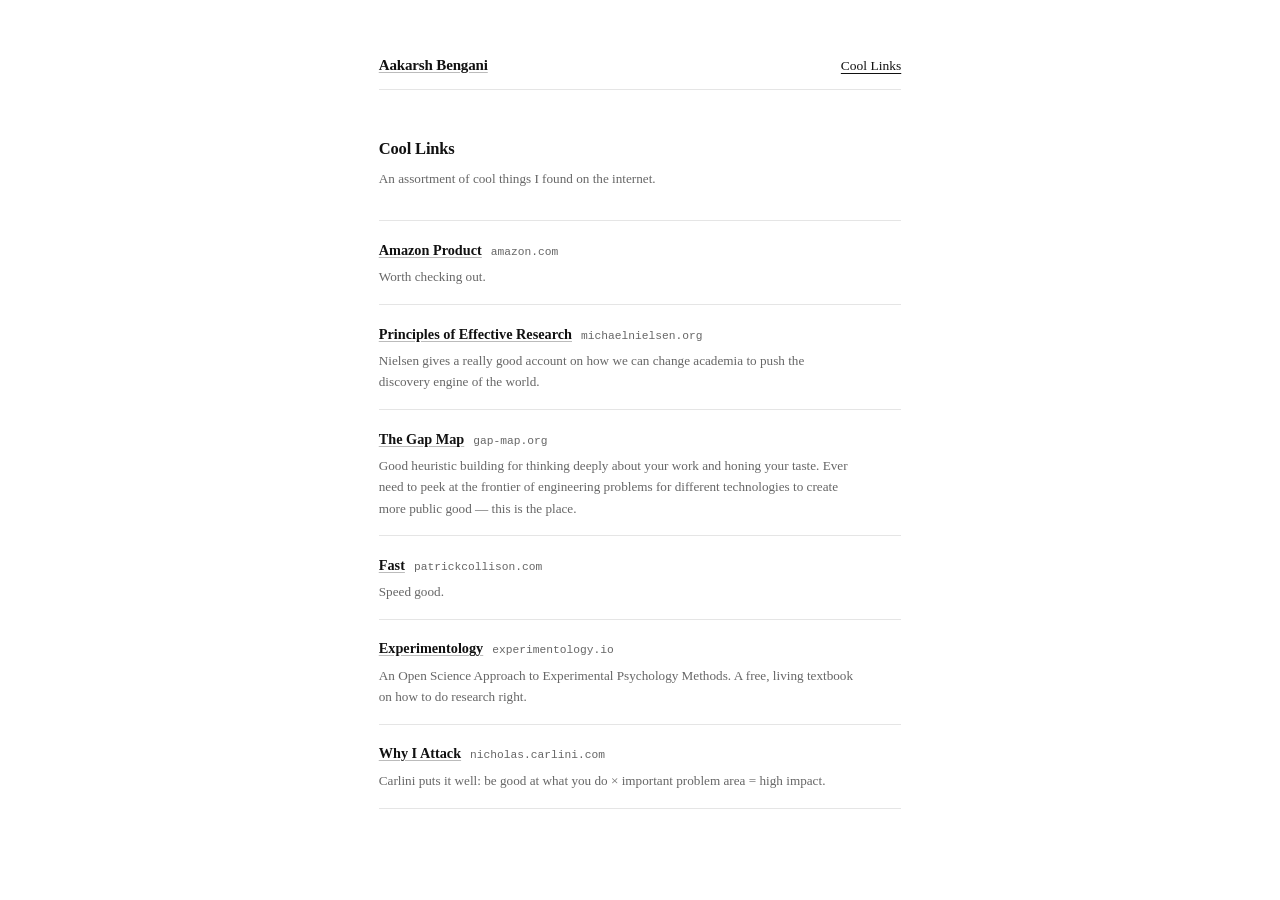
==== links.html @ b9210a47 "Rename links to links.html" ====
<!doctype html>
<html lang="en">
  <head>
    <meta charset="utf-8" />
    <meta name="viewport" content="width=device-width, initial-scale=1" />
    <title>Cool Links · Aakarsh Bengani</title>
    <meta name="description" content="An assortment of cool things found on the internet." />
    <link rel="stylesheet" href="style.css" />
  </head>
  <body>
    <main>
      <nav>
        <a href="index.html">Aakarsh Bengani</a>
        <span class="nav-links">
          <a href="links.html" class="active">Cool Links</a>
        </span>
      </nav>

      <section class="page-header">
        <h2>Cool Links</h2>
        <p class="subhead">An assortment of cool things I found on the internet.</p>
      </section>

      <section class="link-list">

        <article class="link-item">
          <div class="link-meta">
            <a href="https://www.amazon.com/gp/product/B07ZHPBK5M" target="_blank" rel="noopener" class="link-title">Amazon Product</a>
            <span class="link-domain">amazon.com</span>
          </div>
          <p class="link-note">Worth checking out.</p>
        </article>

        <article class="link-item">
          <div class="link-meta">
            <a href="https://michaelnielsen.org/blog/principles-of-effective-research/" target="_blank" rel="noopener" class="link-title">Principles of Effective Research</a>
            <span class="link-domain">michaelnielsen.org</span>
          </div>
          <p class="link-note">Nielsen gives a really good account on how we can change academia to push the discovery engine of the world.</p>
        </article>

        <article class="link-item">
          <div class="link-meta">
            <a href="https://www.gap-map.org/resources/?sort=type&fields=computation" target="_blank" rel="noopener" class="link-title">The Gap Map</a>
            <span class="link-domain">gap-map.org</span>
          </div>
          <p class="link-note">Good heuristic building for thinking deeply about your work and honing your taste. Ever need to peek at the frontier of engineering problems for different technologies to create more public good — this is the place.</p>
        </article>

        <article class="link-item">
          <div class="link-meta">
            <a href="https://patrickcollison.com/fast" target="_blank" rel="noopener" class="link-title">Fast</a>
            <span class="link-domain">patrickcollison.com</span>
          </div>
          <p class="link-note">Speed good.</p>
        </article>

        <article class="link-item">
          <div class="link-meta">
            <a href="https://experimentology.io/" target="_blank" rel="noopener" class="link-title">Experimentology</a>
            <span class="link-domain">experimentology.io</span>
          </div>
          <p class="link-note">An Open Science Approach to Experimental Psychology Methods. A free, living textbook on how to do research right.</p>
        </article>

        <article class="link-item">
          <div class="link-meta">
            <a href="https://nicholas.carlini.com/writing/2024/why-i-attack.html" target="_blank" rel="noopener" class="link-title">Why I Attack</a>
            <span class="link-domain">nicholas.carlini.com</span>
          </div>
          <p class="link-note">Carlini puts it well: be good at what you do × important problem area = high impact.</p>
        </article>

      </section>
    </main>
  </body>
</html>
---- style.css ----
/* ── reset ── */
*, *::before, *::after {
  box-sizing: border-box;
  margin: 0;
  padding: 0;
}

/* ── base ── */
:root {
  --bg: #fff;
  --text: #111;
  --muted: #666;
  --accent: #111;
  --border: #e5e5e5;
  --link: #111;
  --link-hover: #555;
  --font-body: Georgia, 'Times New Roman', serif;
  --font-mono: 'Courier New', Courier, monospace;
  --max-w: 560px;
  --gap: 1.5rem;
}

html {
  font-size: 15px;
  -webkit-font-smoothing: antialiased;
}

body {
  background: var(--bg);
  color: var(--text);
  font-family: var(--font-body);
  line-height: 1.7;
}

/* ── layout ── */
main {
  max-width: var(--max-w);
  margin: 0 auto;
  padding: 3.5rem 1.25rem 5rem;
}

/* ── nav ── */
nav {
  display: flex;
  justify-content: space-between;
  align-items: baseline;
  margin-bottom: 3rem;
  padding-bottom: 0.75rem;
  border-bottom: 1px solid var(--border);
}

nav > a {
  font-weight: bold;
  font-size: 1rem;
  letter-spacing: -0.01em;
}

.nav-links {
  display: flex;
  gap: 1.25rem;
  font-size: 0.9rem;
}

.nav-links a.active {
  text-decoration: underline;
  text-underline-offset: 3px;
}

/* ── links ── */
a {
  color: var(--link);
  text-decoration: underline;
  text-underline-offset: 2px;
  text-decoration-color: #bbb;
  transition: color 0.15s ease, text-decoration-color 0.15s ease;
}

a:hover {
  color: var(--link-hover);
  text-decoration-color: var(--link-hover);
}

/* ── intro ── */
.intro {
  margin-bottom: 2rem;
}

.intro p {
  margin-bottom: 1rem;
  font-size: 0.97rem;
  color: var(--text);
}

.intro p:last-child {
  margin-bottom: 0;
}

/* ── links row (socials) ── */
.links-row {
  font-size: 0.88rem;
  color: var(--muted);
  margin-top: 1.75rem;
}

.links-row a {
  color: var(--muted);
  text-decoration-color: #ccc;
}

.links-row a:hover {
  color: var(--text);
}

/* ── page header ── */
.page-header {
  margin-bottom: 2rem;
}

.page-header h2 {
  font-size: 1.1rem;
  font-weight: bold;
  margin-bottom: 0.3rem;
  letter-spacing: -0.01em;
}

.subhead {
  font-size: 0.88rem;
  color: var(--muted);
}

/* ── link list ── */
.link-list {
  display: flex;
  flex-direction: column;
  gap: 0;
}

.link-item {
  padding: 1.1rem 0;
  border-bottom: 1px solid var(--border);
}

.link-item:first-child {
  border-top: 1px solid var(--border);
}

.link-meta {
  display: flex;
  align-items: baseline;
  gap: 0.6rem;
  margin-bottom: 0.3rem;
  flex-wrap: wrap;
}

.link-title {
  font-size: 0.95rem;
  font-weight: bold;
  text-decoration-color: #bbb;
}

.link-title:hover {
  text-decoration-color: var(--text);
}

.link-domain {
  font-family: var(--font-mono);
  font-size: 0.75rem;
  color: var(--muted);
}

.link-note {
  font-size: 0.88rem;
  color: var(--muted);
  line-height: 1.6;
  max-width: 480px;
}

/* ── responsive ── */
@media (max-width: 600px) {
  main {
    padding: 2.5rem 1rem 4rem;
  }

  nav {
    flex-direction: column;
    gap: 0.5rem;
    margin-bottom: 2.25rem;
  }
}
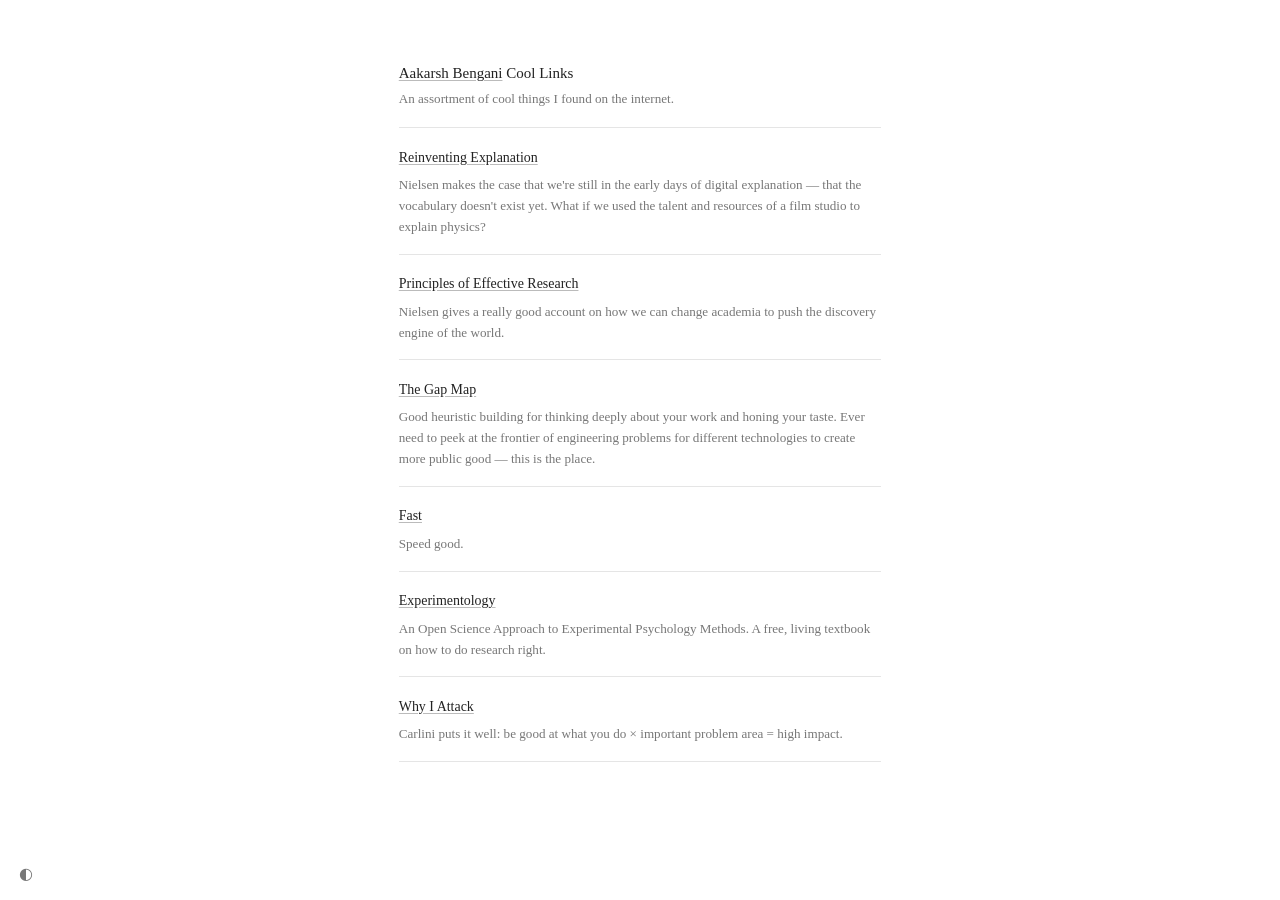
==== commit 58847c5c: "Refactor links.html for improved structure and theme toggle" ====
--- a/links.html
+++ b/links.html
@@ -1,77 +1,59 @@
 <!doctype html>
-<html lang="en">
+<html lang="en" data-theme="light">
   <head>
     <meta charset="utf-8" />
     <meta name="viewport" content="width=device-width, initial-scale=1" />
     <title>Cool Links · Aakarsh Bengani</title>
     <meta name="description" content="An assortment of cool things found on the internet." />
     <link rel="stylesheet" href="style.css" />
+    <script src="theme.js"></script>
   </head>
   <body>
+    <button class="theme-toggle" onclick="toggleTheme()" aria-label="Toggle dark mode">◐</button>
+
     <main>
-      <nav>
-        <a href="index.html">Aakarsh Bengani</a>
-        <span class="nav-links">
-          <a href="links.html" class="active">Cool Links</a>
-        </span>
-      </nav>
+      <div class="name-row">
+        <a href="index.html" class="name name-link">Aakarsh Bengani</a>
+        <span class="cool-links-link active">Cool Links</span>
+      </div>
 
-      <section class="page-header">
-        <h2>Cool Links</h2>
+      <div class="intro">
         <p class="subhead">An assortment of cool things I found on the internet.</p>
-      </section>
 
-      <section class="link-list">
+        <div class="link-list">
 
-        <article class="link-item">
-          <div class="link-meta">
-            <a href="https://www.amazon.com/gp/product/B07ZHPBK5M" target="_blank" rel="noopener" class="link-title">Amazon Product</a>
-            <span class="link-domain">amazon.com</span>
-          </div>
-          <p class="link-note">Worth checking out.</p>
-        </article>
+          <article class="link-item">
+            <a href="https://michaelnielsen.org/reinventing_explanation/index.html" target="_blank" rel="noopener" class="link-title">Reinventing Explanation</a>
+            <p class="link-note">Nielsen makes the case that we're still in the early days of digital explanation — that the vocabulary doesn't exist yet. What if we used the talent and resources of a film studio to explain physics?</p>
+          </article>
 
-        <article class="link-item">
-          <div class="link-meta">
+          <article class="link-item">
             <a href="https://michaelnielsen.org/blog/principles-of-effective-research/" target="_blank" rel="noopener" class="link-title">Principles of Effective Research</a>
-            <span class="link-domain">michaelnielsen.org</span>
-          </div>
-          <p class="link-note">Nielsen gives a really good account on how we can change academia to push the discovery engine of the world.</p>
-        </article>
+            <p class="link-note">Nielsen gives a really good account on how we can change academia to push the discovery engine of the world.</p>
+          </article>
 
-        <article class="link-item">
-          <div class="link-meta">
+          <article class="link-item">
             <a href="https://www.gap-map.org/resources/?sort=type&fields=computation" target="_blank" rel="noopener" class="link-title">The Gap Map</a>
-            <span class="link-domain">gap-map.org</span>
-          </div>
-          <p class="link-note">Good heuristic building for thinking deeply about your work and honing your taste. Ever need to peek at the frontier of engineering problems for different technologies to create more public good — this is the place.</p>
-        </article>
+            <p class="link-note">Good heuristic building for thinking deeply about your work and honing your taste. Ever need to peek at the frontier of engineering problems for different technologies to create more public good — this is the place.</p>
+          </article>
 
-        <article class="link-item">
-          <div class="link-meta">
+          <article class="link-item">
             <a href="https://patrickcollison.com/fast" target="_blank" rel="noopener" class="link-title">Fast</a>
-            <span class="link-domain">patrickcollison.com</span>
-          </div>
-          <p class="link-note">Speed good.</p>
-        </article>
+            <p class="link-note">Speed good.</p>
+          </article>
 
-        <article class="link-item">
-          <div class="link-meta">
+          <article class="link-item">
             <a href="https://experimentology.io/" target="_blank" rel="noopener" class="link-title">Experimentology</a>
-            <span class="link-domain">experimentology.io</span>
-          </div>
-          <p class="link-note">An Open Science Approach to Experimental Psychology Methods. A free, living textbook on how to do research right.</p>
-        </article>
+            <p class="link-note">An Open Science Approach to Experimental Psychology Methods. A free, living textbook on how to do research right.</p>
+          </article>
 
-        <article class="link-item">
-          <div class="link-meta">
+          <article class="link-item">
             <a href="https://nicholas.carlini.com/writing/2024/why-i-attack.html" target="_blank" rel="noopener" class="link-title">Why I Attack</a>
-            <span class="link-domain">nicholas.carlini.com</span>
-          </div>
-          <p class="link-note">Carlini puts it well: be good at what you do × important problem area = high impact.</p>
-        </article>
+            <p class="link-note">Carlini puts it well: be good at what you do × important problem area = high impact.</p>
+          </article>
 
-      </section>
+        </div>
+      </div>
     </main>
   </body>
 </html>
--- a/style.css
+++ b/style.css
@@ -1,23 +1,21 @@
-/* ── reset ── */
 *, *::before, *::after {
   box-sizing: border-box;
   margin: 0;
   padding: 0;
 }
 
-/* ── base ── */
-:root {
-  --bg: #fff;
-  --text: #111;
-  --muted: #666;
-  --accent: #111;
+[data-theme="light"] {
+  --bg:     #ffffff;
+  --text:   #222222;
+  --muted:  #777777;
   --border: #e5e5e5;
-  --link: #111;
-  --link-hover: #555;
-  --font-body: Georgia, 'Times New Roman', serif;
-  --font-mono: 'Courier New', Courier, monospace;
-  --max-w: 560px;
-  --gap: 1.5rem;
+}
+
+[data-theme="dark"] {
+  --bg:     #111111;
+  --text:   #d8d8d8;
+  --muted:  #888888;
+  --border: #2a2a2a;
 }
 
 html {
@@ -28,111 +26,137 @@
 body {
   background: var(--bg);
   color: var(--text);
-  font-family: var(--font-body);
-  line-height: 1.7;
+  font-family: 'Palatino Linotype', Palatino, 'Book Antiqua', serif;
+  line-height: 1.8;
+  transition: background 0.2s ease, color 0.2s ease;
+}
+
+/* ── toggle fixed to bottom-left corner ── */
+.theme-toggle {
+  position: fixed;
+  bottom: 1.25rem;
+  left: 1.25rem;
+  background: none;
+  border: none;
+  cursor: pointer;
+  font-size: 1.05rem;
+  color: var(--muted);
+  transition: color 0.15s ease;
+  padding: 0;
+  line-height: 1;
+}
+
+.theme-toggle:hover {
+  color: var(--text);
 }
 
 /* ── layout ── */
 main {
-  max-width: var(--max-w);
+  max-width: 520px;
   margin: 0 auto;
-  padding: 3.5rem 1.25rem 5rem;
+  padding: 4rem 1.25rem 5rem;
 }
 
-/* ── nav ── */
+h1 {
+  font-size: 1rem;
+  font-weight: normal;
+  margin-bottom: 1.5rem;
+}
+
+p {
+  font-size: 0.96rem;
+  margin-bottom: 1.1rem;
+}
+
+p:last-child {
+  margin-bottom: 0;
+}
+
+/* ── links ── */
+a {
+  color: var(--text);
+  text-decoration: underline;
+  text-underline-offset: 2px;
+  text-decoration-color: #bbb;
+  transition: text-decoration-color 0.15s ease;
+}
+
+a:hover {
+  text-decoration-color: var(--text);
+}
+
+[data-theme="dark"] a {
+  text-decoration-color: #444;
+}
+
+[data-theme="dark"] a:hover {
+  text-decoration-color: var(--text);
+}
+
+.links-row {
+  color: var(--muted);
+  font-size: 0.875rem;
+  margin-top: 0.5rem;
+}
+
+.links-row a {
+  color: var(--muted);
+  text-decoration-color: transparent;
+}
+
+.links-row a:hover {
+  color: var(--text);
+  text-decoration-color: var(--text);
+}
+
+/* ── links page ── */
 nav {
   display: flex;
   justify-content: space-between;
   align-items: baseline;
-  margin-bottom: 3rem;
+  margin-bottom: 2.75rem;
   padding-bottom: 0.75rem;
   border-bottom: 1px solid var(--border);
 }
 
-nav > a {
-  font-weight: bold;
+.nav-home {
+  font-weight: normal;
   font-size: 1rem;
-  letter-spacing: -0.01em;
+  color: var(--text);
+  text-decoration: none;
+}
+
+a.nav-home:hover {
+  color: var(--muted);
+  text-decoration: none;
 }
 
 .nav-links {
-  display: flex;
-  gap: 1.25rem;
-  font-size: 0.9rem;
+  font-size: 0.875rem;
 }
 
 .nav-links a.active {
-  text-decoration: underline;
-  text-underline-offset: 3px;
+  text-decoration-color: var(--text);
 }
 
-/* ── links ── */
-a {
-  color: var(--link);
-  text-decoration: underline;
-  text-underline-offset: 2px;
-  text-decoration-color: #bbb;
-  transition: color 0.15s ease, text-decoration-color 0.15s ease;
-}
-
-a:hover {
-  color: var(--link-hover);
-  text-decoration-color: var(--link-hover);
-}
-
-/* ── intro ── */
-.intro {
-  margin-bottom: 2rem;
-}
-
-.intro p {
-  margin-bottom: 1rem;
-  font-size: 0.97rem;
-  color: var(--text);
-}
-
-.intro p:last-child {
-  margin-bottom: 0;
-}
-
-/* ── links row (socials) ── */
-.links-row {
-  font-size: 0.88rem;
-  color: var(--muted);
-  margin-top: 1.75rem;
-}
-
-.links-row a {
-  color: var(--muted);
-  text-decoration-color: #ccc;
-}
-
-.links-row a:hover {
-  color: var(--text);
-}
-
-/* ── page header ── */
 .page-header {
-  margin-bottom: 2rem;
+  margin-bottom: 1.75rem;
 }
 
 .page-header h2 {
-  font-size: 1.1rem;
-  font-weight: bold;
-  margin-bottom: 0.3rem;
-  letter-spacing: -0.01em;
+  font-size: 1rem;
+  font-weight: normal;
+  margin-bottom: 0.25rem;
 }
 
 .subhead {
-  font-size: 0.88rem;
+  font-size: 0.875rem;
   color: var(--muted);
 }
 
-/* ── link list ── */
 .link-list {
   display: flex;
   flex-direction: column;
-  gap: 0;
 }
 
 .link-item {
@@ -144,46 +168,19 @@
   border-top: 1px solid var(--border);
 }
 
-.link-meta {
-  display: flex;
-  align-items: baseline;
-  gap: 0.6rem;
+.link-title {
+  display: block;
+  font-size: 0.93rem;
+  font-weight: normal;
   margin-bottom: 0.3rem;
-  flex-wrap: wrap;
-}
-
-.link-title {
-  font-size: 0.95rem;
-  font-weight: bold;
-  text-decoration-color: #bbb;
-}
-
-.link-title:hover {
-  text-decoration-color: var(--text);
-}
-
-.link-domain {
-  font-family: var(--font-mono);
-  font-size: 0.75rem;
-  color: var(--muted);
 }
 
 .link-note {
-  font-size: 0.88rem;
+  font-size: 0.875rem;
   color: var(--muted);
   line-height: 1.6;
-  max-width: 480px;
 }
 
-/* ── responsive ── */
 @media (max-width: 600px) {
-  main {
-    padding: 2.5rem 1rem 4rem;
-  }
-
-  nav {
-    flex-direction: column;
-    gap: 0.5rem;
-    margin-bottom: 2.25rem;
-  }
+  main { padding: 3rem 1rem 4rem; }
 }
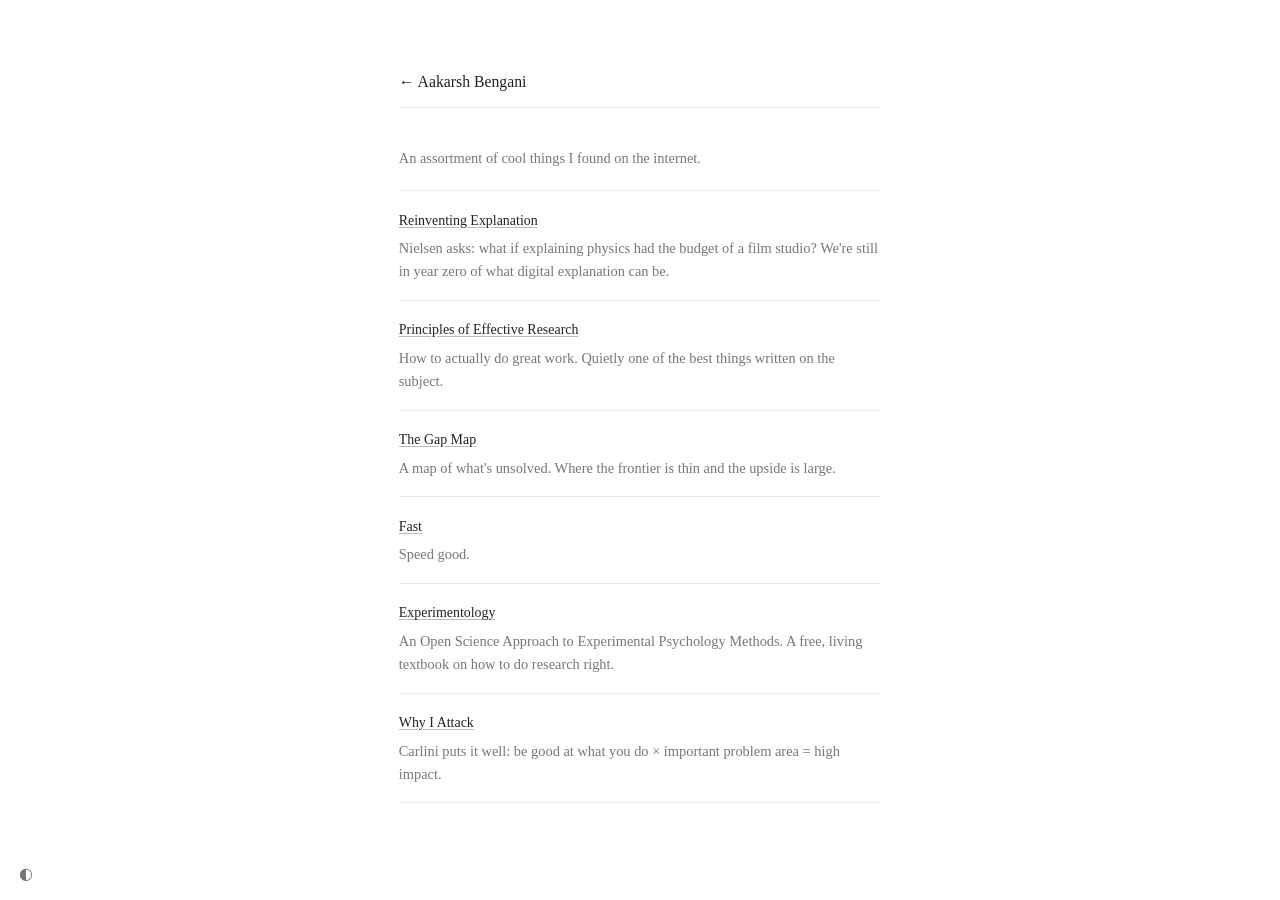
==== commit c65db9f8: "Revise link notes for better readability Updated link descriptions for clarity and engagement." ====
--- a/links.html
+++ b/links.html
@@ -10,48 +10,37 @@
   </head>
   <body>
     <button class="theme-toggle" onclick="toggleTheme()" aria-label="Toggle dark mode">◐</button>
-
     <main>
-      <div class="name-row">
-        <a href="index.html" class="name name-link">Aakarsh Bengani</a>
-        <span class="cool-links-link active">Cool Links</span>
+      <div class="top-row">
+        <a href="index.html" class="name name-link">← Aakarsh Bengani</a>
       </div>
-
       <div class="intro">
         <p class="subhead">An assortment of cool things I found on the internet.</p>
-
         <div class="link-list">
-
           <article class="link-item">
             <a href="https://michaelnielsen.org/reinventing_explanation/index.html" target="_blank" rel="noopener" class="link-title">Reinventing Explanation</a>
-            <p class="link-note">Nielsen makes the case that we're still in the early days of digital explanation — that the vocabulary doesn't exist yet. What if we used the talent and resources of a film studio to explain physics?</p>
+            <p class="link-note">Nielsen asks: what if explaining physics had the budget of a film studio? We're still in year zero of what digital explanation can be.</p>
           </article>
-
           <article class="link-item">
             <a href="https://michaelnielsen.org/blog/principles-of-effective-research/" target="_blank" rel="noopener" class="link-title">Principles of Effective Research</a>
-            <p class="link-note">Nielsen gives a really good account on how we can change academia to push the discovery engine of the world.</p>
+            <p class="link-note">How to actually do great work. Quietly one of the best things written on the subject.</p>
           </article>
-
           <article class="link-item">
             <a href="https://www.gap-map.org/resources/?sort=type&fields=computation" target="_blank" rel="noopener" class="link-title">The Gap Map</a>
-            <p class="link-note">Good heuristic building for thinking deeply about your work and honing your taste. Ever need to peek at the frontier of engineering problems for different technologies to create more public good — this is the place.</p>
+            <p class="link-note">A map of what's unsolved. Where the frontier is thin and the upside is large.</p>
           </article>
-
           <article class="link-item">
             <a href="https://patrickcollison.com/fast" target="_blank" rel="noopener" class="link-title">Fast</a>
             <p class="link-note">Speed good.</p>
           </article>
-
           <article class="link-item">
             <a href="https://experimentology.io/" target="_blank" rel="noopener" class="link-title">Experimentology</a>
             <p class="link-note">An Open Science Approach to Experimental Psychology Methods. A free, living textbook on how to do research right.</p>
           </article>
-
           <article class="link-item">
             <a href="https://nicholas.carlini.com/writing/2024/why-i-attack.html" target="_blank" rel="noopener" class="link-title">Why I Attack</a>
             <p class="link-note">Carlini puts it well: be good at what you do × important problem area = high impact.</p>
           </article>
-
         </div>
       </div>
     </main>
--- a/style.css
+++ b/style.css
@@ -8,7 +8,7 @@
   --bg:     #ffffff;
   --text:   #222222;
   --muted:  #777777;
-  --border: #e5e5e5;
+  --border: #e8e8e8;
 }
 
 [data-theme="dark"] {
@@ -31,7 +31,7 @@
   transition: background 0.2s ease, color 0.2s ease;
 }
 
-/* ── toggle fixed to bottom-left corner ── */
+/* ── toggle: bottom-left ── */
 .theme-toggle {
   position: fixed;
   bottom: 1.25rem;
@@ -54,21 +54,61 @@
 main {
   max-width: 520px;
   margin: 0 auto;
-  padding: 4rem 1.25rem 5rem;
+  padding: 4.5rem 1.25rem 5rem;
 }
 
-h1 {
-  font-size: 1rem;
-  font-weight: normal;
-  margin-bottom: 1.5rem;
+/* ── top row: name left, cool links right ── */
+.top-row {
+  display: flex;
+  justify-content: space-between;
+  align-items: baseline;
+  margin-bottom: 2.5rem;
+  padding-bottom: 0.75rem;
+  border-bottom: 1px solid var(--border);
 }
 
-p {
-  font-size: 0.96rem;
-  margin-bottom: 1.1rem;
+.name {
+  font-size: 1.05rem;
+  font-weight: normal;
+  color: var(--text);
 }
 
-p:last-child {
+a.name-link {
+  text-decoration: none;
+  color: var(--text);
+}
+
+a.name-link:hover {
+  color: var(--muted);
+}
+
+.cool-links-link {
+  font-size: 0.85rem;
+  font-style: italic;
+  color: var(--muted);
+  text-decoration: underline;
+  text-underline-offset: 2px;
+  text-decoration-color: #ccc;
+  transition: color 0.15s ease, text-decoration-color 0.15s ease;
+}
+
+a.cool-links-link:hover {
+  color: var(--text);
+  text-decoration-color: var(--text);
+}
+
+.cool-links-link.active {
+  color: var(--text);
+  text-decoration-color: var(--text);
+}
+
+/* ── intro ── */
+.intro p {
+  font-size: 0.96rem;
+  margin-bottom: 1.25rem;
+}
+
+.intro p:last-child {
   margin-bottom: 0;
 }
 
@@ -78,7 +118,7 @@
   text-decoration: underline;
   text-underline-offset: 2px;
   text-decoration-color: #bbb;
-  transition: text-decoration-color 0.15s ease;
+  transition: text-decoration-color 0.15s ease, color 0.15s ease;
 }
 
 a:hover {
@@ -96,7 +136,6 @@
 .links-row {
   color: var(--muted);
   font-size: 0.875rem;
-  margin-top: 0.5rem;
 }
 
 .links-row a {
@@ -109,49 +148,11 @@
   text-decoration-color: var(--text);
 }
 
-/* ── links page ── */
-nav {
-  display: flex;
-  justify-content: space-between;
-  align-items: baseline;
-  margin-bottom: 2.75rem;
-  padding-bottom: 0.75rem;
-  border-bottom: 1px solid var(--border);
-}
-
-.nav-home {
-  font-weight: normal;
-  font-size: 1rem;
-  color: var(--text);
-  text-decoration: none;
-}
-
-a.nav-home:hover {
-  color: var(--muted);
-  text-decoration: none;
-}
-
-.nav-links {
-  font-size: 0.875rem;
-}
-
-.nav-links a.active {
-  text-decoration-color: var(--text);
-}
-
-.page-header {
-  margin-bottom: 1.75rem;
-}
-
-.page-header h2 {
-  font-size: 1rem;
-  font-weight: normal;
-  margin-bottom: 0.25rem;
-}
-
+/* ── cool links page ── */
 .subhead {
   font-size: 0.875rem;
   color: var(--muted);
+  margin-bottom: 1.75rem;
 }
 
 .link-list {
